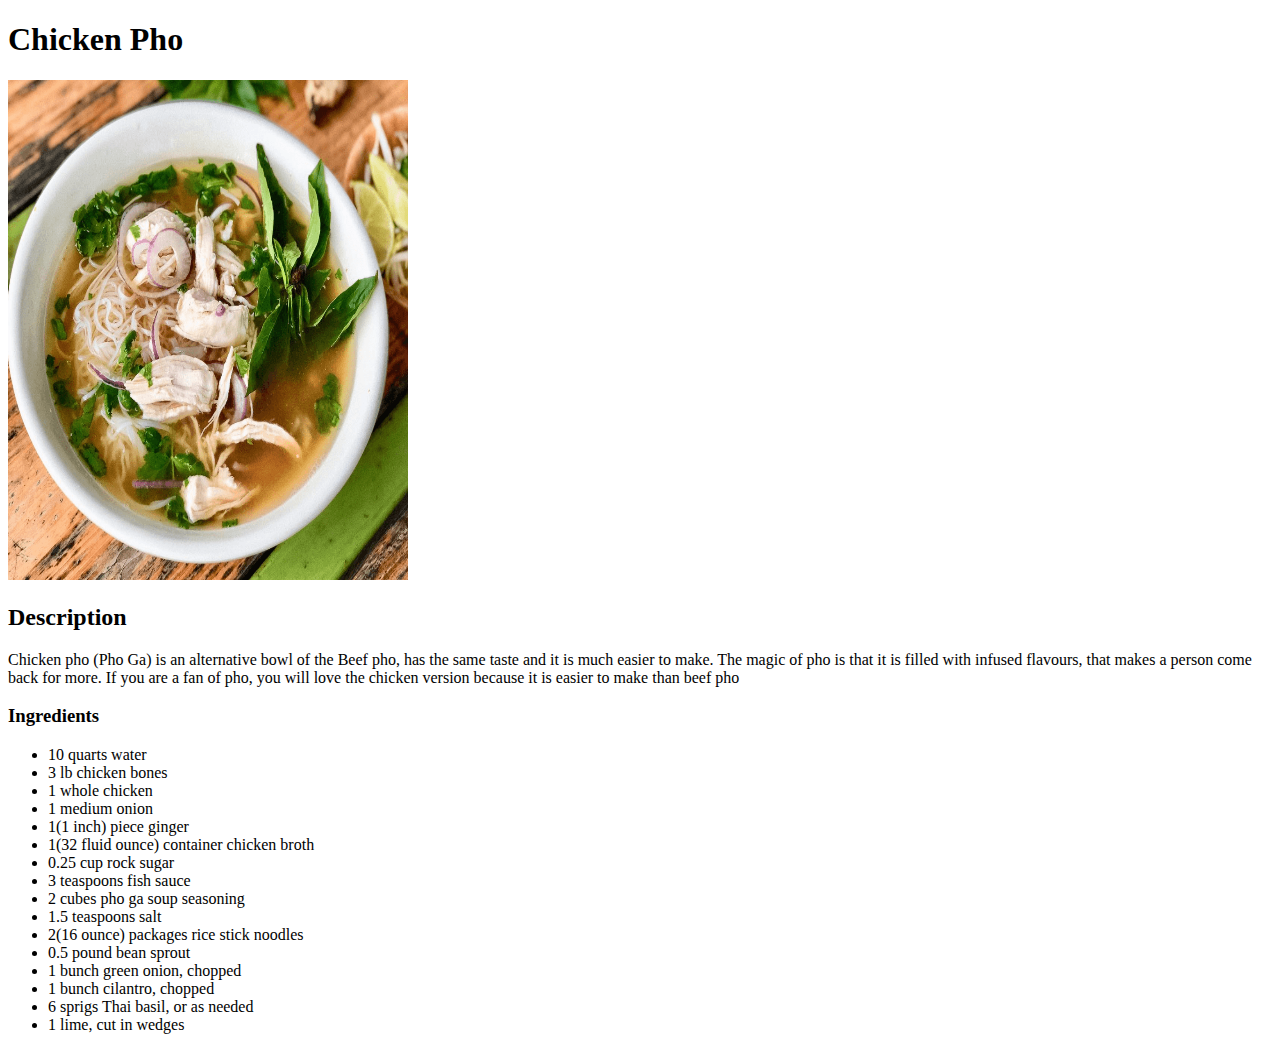
==== recipes/chickenpho.html @ 40e18b7c "Added ingredients, a picture, and description of chicken pho" ====
<!DOCTYPE html>

<html>

<head>

</head>

<body>
    <h1>Chicken Pho</h1>
    <p>
        <img src = "../img/chickenpho.png" 
        width = "400"
        height = "500" 
        alt = "bowl of pho"> 
    </p>

    <h2> Description</h2>
    <p>Chicken pho (Pho Ga) is an alternative bowl of 
        the Beef pho, has the same taste and it is much
        easier to make. The magic of pho is that it
        is filled with infused flavours, that makes
        a person come back for more. If you are a fan
        of pho, you will love the chicken version because
        it is easier to make than beef pho
    </p>

    <h3>Ingredients</h3>
    <ul>
        <li>10 quarts water</li>
        <li>3 lb chicken bones</li>
        <li>1 whole chicken</li>
        <li>1 medium onion</li>
        <li>1(1 inch) piece ginger</li>
        <li>1(32 fluid ounce) container chicken broth</li>
        <li>0.25 cup rock sugar</li>
        <li>3 teaspoons fish sauce</li>
        <li>2 cubes pho ga soup seasoning</li>
        <li>1.5 teaspoons salt </li>
        <li>2(16 ounce) packages rice stick noodles</li>
        <li>0.5 pound bean sprout</li>
        <li>1 bunch green onion, chopped</li>
        <li>1 bunch cilantro, chopped</li>
        <li>6 sprigs Thai basil, or as needed</li>
        <li>1 lime, cut in wedges</li>
    </ul>


</body>

</html>
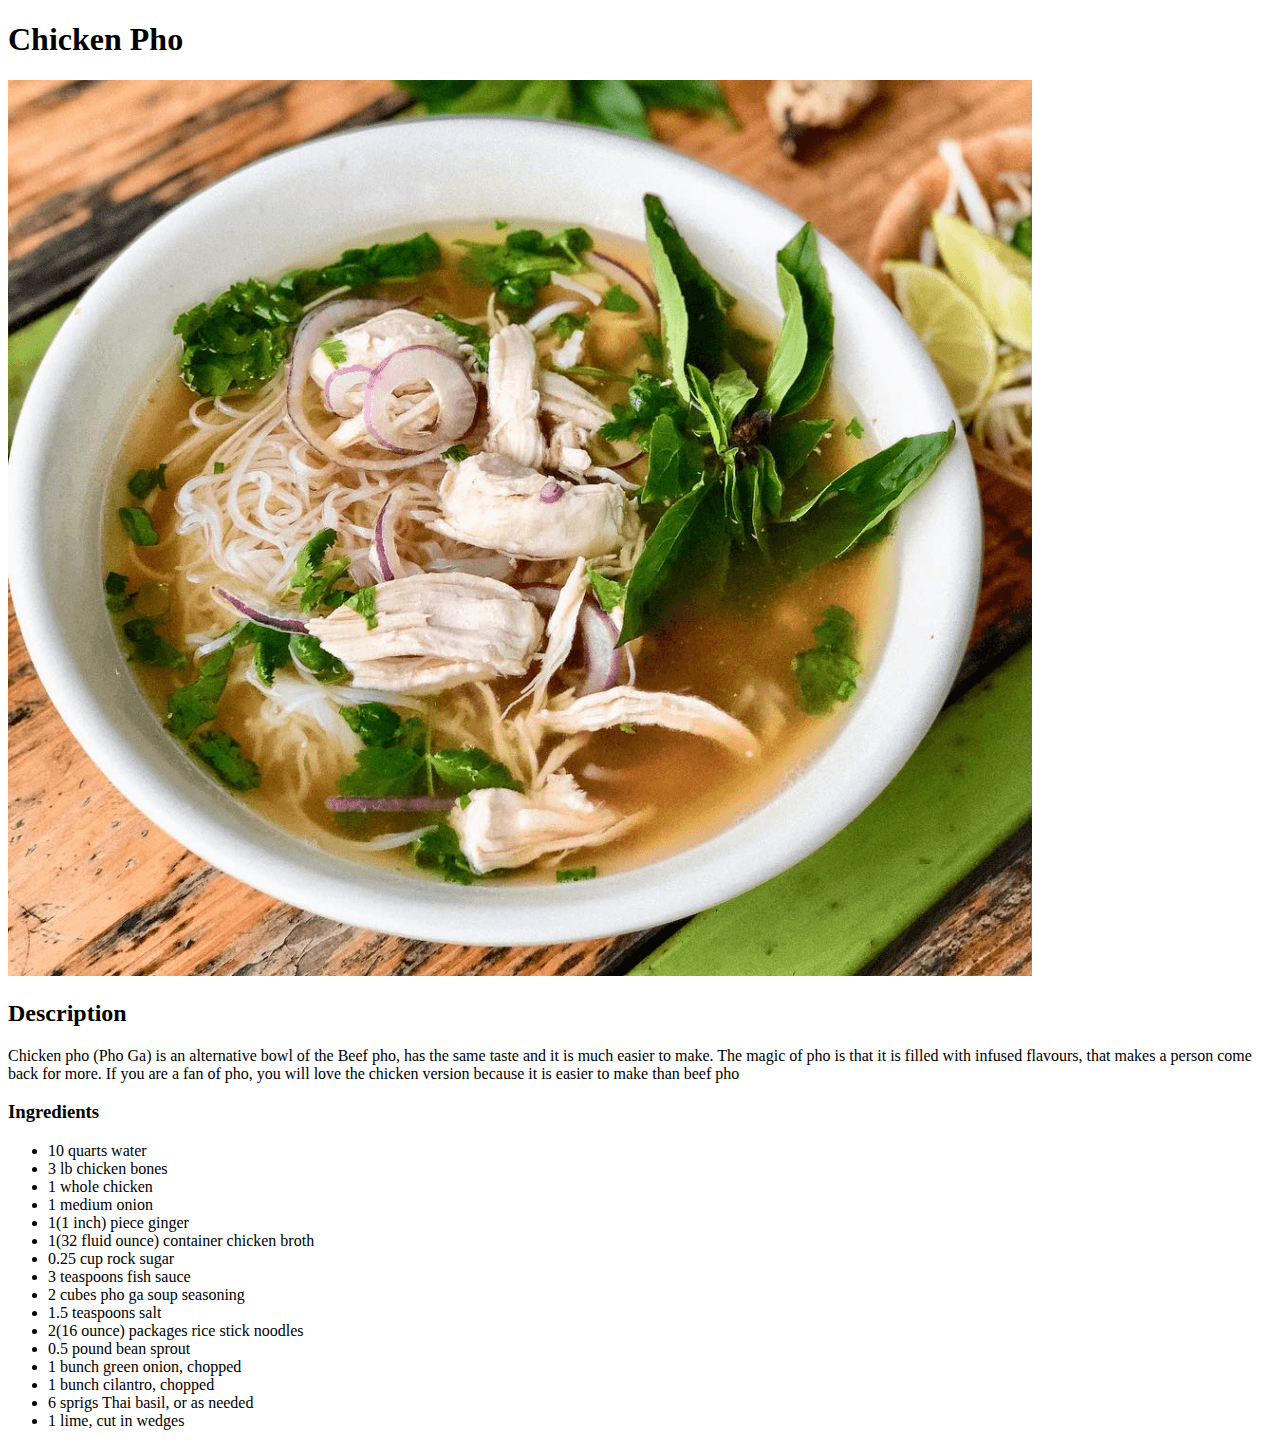
==== commit 56502c68: "Update chickenpho.html" ====
--- a/recipes/chickenpho.html
+++ b/recipes/chickenpho.html
@@ -3,20 +3,16 @@
 <html>
 
 <head>
-
+    <link rel = "stylesheet" href = "../styles.css">
 </head>
 
 <body>
-    <h1>Chicken Pho</h1>
-    <p>
-        <img src = "../img/chickenpho.png" 
-        width = "400"
-        height = "500" 
-        alt = "bowl of pho"> 
-    </p>
+    <h1 class = "chickenpho">Chicken Pho</h1>
+        <img src = "../img/chickenpho.png"  alt = "bowl of pho"> 
 
     <h2> Description</h2>
-    <p>Chicken pho (Pho Ga) is an alternative bowl of 
+    <p>
+        Chicken pho (Pho Ga) is an alternative bowl of 
         the Beef pho, has the same taste and it is much
         easier to make. The magic of pho is that it
         is filled with infused flavours, that makes
@@ -48,4 +44,4 @@
 
 </body>
 
-</html>+</html>
